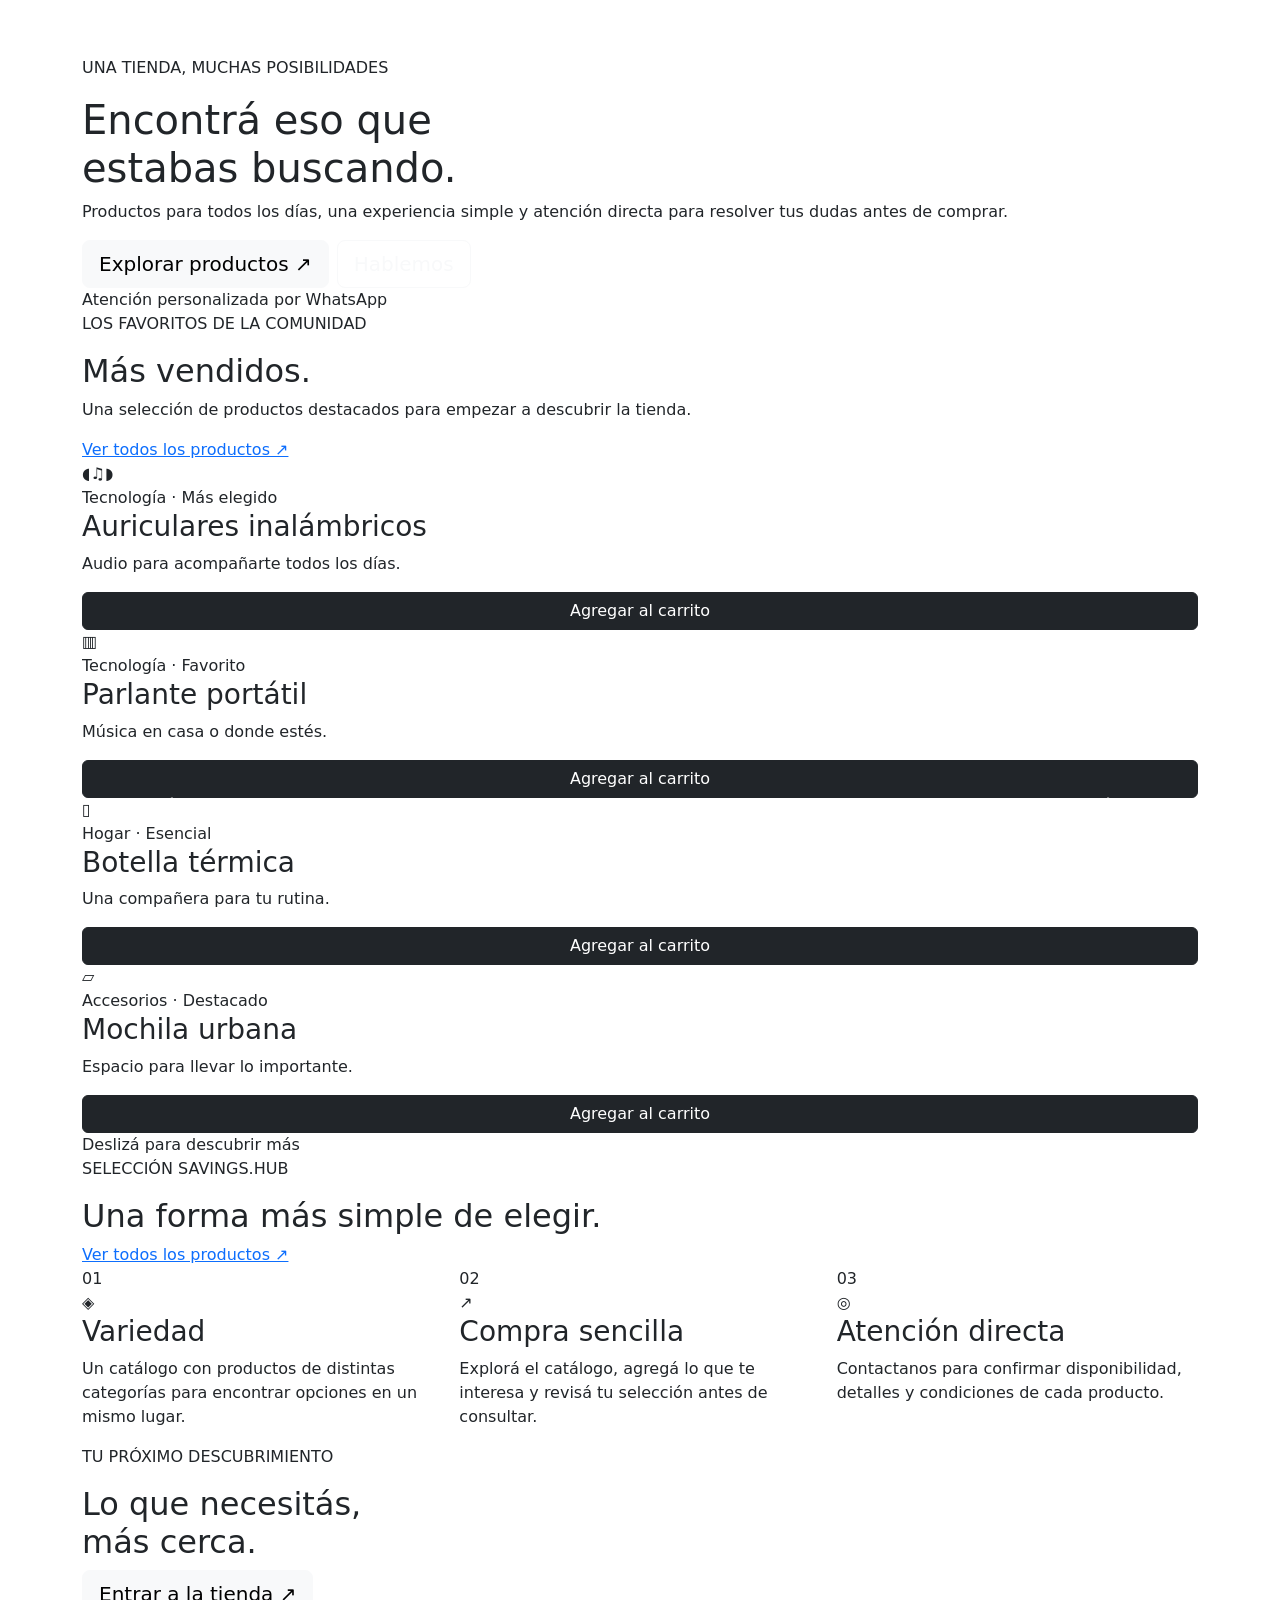
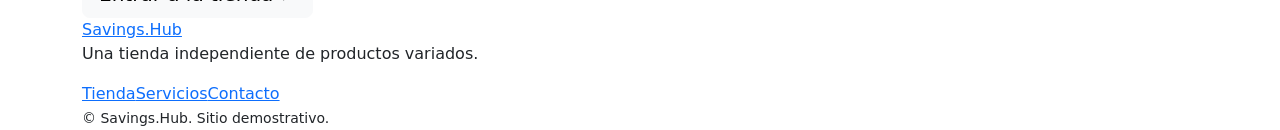
==== index.html @ 27a90b22 "Add files via upload" ====
<!doctype html>
<html lang="es">
<head>
  <meta charset="utf-8">
  <meta name="viewport" content="width=device-width, initial-scale=1">
  <title>Savings.Hub | Encontrá lo que buscás</title>
  <meta name="description" content="Descubrí productos variados en Savings.Hub. Explorá el catálogo y consultá tus compras por WhatsApp.">
  <meta name="keywords" content="Savings.Hub, tienda online, productos variados, compras">
  <meta property="og:title" content="Savings.Hub | Tienda online">
  <meta property="og:description" content="Productos variados, atención cercana y pedidos por WhatsApp.">
  <meta property="og:type" content="website">
  <meta property="og:locale" content="es_AR">
  <link rel="stylesheet" href="https://cdn.jsdelivr.net/npm/bootstrap@5.3.3/dist/css/bootstrap.min.css">
  <link rel="stylesheet" href="css/styles.css">
</head>
<body>
<header>
  <nav class="navbar navbar-expand-lg navbar-dark site-nav">
    <div class="container">
      <a class="navbar-brand fw-bold" href="index.html">Savings<span>.Hub</span></a>
      <button class="navbar-toggler" type="button" data-bs-toggle="collapse" data-bs-target="#mainNav" aria-controls="mainNav" aria-expanded="false" aria-label="Abrir menú de navegación"><span class="navbar-toggler-icon"></span></button>
      <div class="collapse navbar-collapse" id="mainNav">
        <ul class="navbar-nav ms-auto align-items-lg-center">
          <li class="nav-item"><a class="nav-link active" aria-current="page" href="index.html">Inicio</a></li>
          <li class="nav-item"><a class="nav-link" href="tienda.html">Tienda</a></li>
          <li class="nav-item"><a class="nav-link" href="servicios.html">Servicios</a></li>
          <li class="nav-item"><a class="nav-link" href="nosotros.html">Nosotros</a></li>
          <li class="nav-item"><a class="nav-link" href="contacto.html">Contacto</a></li>
        </ul>
      </div>
    </div>
  </nav>
</header>
<main>
  <section class="hero-section">
    <div class="container hero-content">
      <p class="eyebrow">UNA TIENDA, MUCHAS POSIBILIDADES</p>
      <h1>Encontrá eso que<br><span>estabas buscando.</span></h1>
      <p class="hero-copy">Productos para todos los días, una experiencia simple y atención directa para resolver tus dudas antes de comprar.</p>
      <div class="d-flex flex-wrap gap-2">
        <a class="btn btn-light btn-lg" href="tienda.html">Explorar productos <span aria-hidden="true">↗</span></a>
        <a class="btn btn-outline-light btn-lg" href="contacto.html">Hablemos</a>
      </div>
      <div class="hero-note"><span class="status-dot"></span> Atención personalizada por WhatsApp</div>
    </div>
    <div class="hero-orbit orbit-one" aria-hidden="true"></div><div class="hero-orbit orbit-two" aria-hidden="true"></div>
  </section>
  <section class="best-sellers-section section-pad" aria-labelledby="bestSellersTitle">
    <div class="container">
      <div class="section-heading">
        <div><p class="eyebrow dark">LOS FAVORITOS DE LA COMUNIDAD</p><h2 id="bestSellersTitle">Más vendidos.</h2><p class="best-sellers-copy">Una selección de productos destacados para empezar a descubrir la tienda.</p></div>
        <a class="text-link" href="tienda.html#catalogo">Ver todos los productos ↗</a>
      </div>
      <div id="bestSellersCarousel" class="carousel slide best-sellers-carousel" data-bs-ride="false" aria-label="Carrusel de productos más vendidos">
        <div class="carousel-inner">
          <div class="carousel-item active">
            <div class="best-sellers-grid">
              <article class="product-card" data-id="p1" data-name="Auriculares inalámbricos" data-category="tecnologia"><div class="product-art art-headphones" role="img" aria-label="Ilustración de auriculares inalámbricos">◖♫◗</div><div class="product-info"><span class="product-category">Tecnología · Más elegido</span><h3>Auriculares inalámbricos</h3><p>Audio para acompañarte todos los días.</p><button class="btn btn-dark w-100 add-to-cart" type="button">Agregar al carrito</button></div></article>
              <article class="product-card" data-id="p2" data-name="Parlante portátil" data-category="tecnologia"><div class="product-art art-speaker" role="img" aria-label="Ilustración de parlante portátil">▥</div><div class="product-info"><span class="product-category">Tecnología · Favorito</span><h3>Parlante portátil</h3><p>Música en casa o donde estés.</p><button class="btn btn-dark w-100 add-to-cart" type="button">Agregar al carrito</button></div></article>
              <article class="product-card" data-id="p3" data-name="Botella térmica" data-category="hogar"><div class="product-art art-bottle" role="img" aria-label="Ilustración de botella térmica">▯</div><div class="product-info"><span class="product-category">Hogar · Esencial</span><h3>Botella térmica</h3><p>Una compañera para tu rutina.</p><button class="btn btn-dark w-100 add-to-cart" type="button">Agregar al carrito</button></div></article>
              <article class="product-card" data-id="p5" data-name="Mochila urbana" data-category="accesorios"><div class="product-art art-bag" role="img" aria-label="Ilustración de mochila urbana">▱</div><div class="product-info"><span class="product-category">Accesorios · Destacado</span><h3>Mochila urbana</h3><p>Espacio para llevar lo importante.</p><button class="btn btn-dark w-100 add-to-cart" type="button">Agregar al carrito</button></div></article>
            </div>
          </div>
          <div class="carousel-item">
            <div class="best-sellers-grid">
              <article class="product-card" data-id="p4" data-name="Lámpara de escritorio" data-category="hogar"><div class="product-art art-lamp" role="img" aria-label="Ilustración de lámpara de escritorio">♧</div><div class="product-info"><span class="product-category">Hogar · Recomendado</span><h3>Lámpara de escritorio</h3><p>Luz para estudiar y trabajar.</p><button class="btn btn-dark w-100 add-to-cart" type="button">Agregar al carrito</button></div></article>
              <article class="product-card" data-id="p6" data-name="Reloj minimalista" data-category="accesorios"><div class="product-art art-watch" role="img" aria-label="Ilustración de reloj minimalista">◷</div><div class="product-info"><span class="product-category">Accesorios · Clásico</span><h3>Reloj minimalista</h3><p>Un detalle simple para tu estilo.</p><button class="btn btn-dark w-100 add-to-cart" type="button">Agregar al carrito</button></div></article>
              <article class="product-card" data-id="p7" data-name="Organizador de escritorio" data-category="hogar"><div class="product-art art-organizer" role="img" aria-label="Ilustración de organizador de escritorio">▤</div><div class="product-info"><span class="product-category">Hogar · Práctico</span><h3>Organizador de escritorio</h3><p>Un lugar para cada cosa.</p><button class="btn btn-dark w-100 add-to-cart" type="button">Agregar al carrito</button></div></article>
              <article class="product-card" data-id="p8" data-name="Bolso de viaje" data-category="lifestyle"><div class="product-art art-travel" role="img" aria-label="Ilustración de bolso de viaje">▰</div><div class="product-info"><span class="product-category">Lifestyle · Para escapadas</span><h3>Bolso de viaje</h3><p>Listo para tu próxima escapada.</p><button class="btn btn-dark w-100 add-to-cart" type="button">Agregar al carrito</button></div></article>
            </div>
          </div>
        </div>
        <div class="best-sellers-controls"><button class="carousel-control-prev" type="button" data-bs-target="#bestSellersCarousel" data-bs-slide="prev" aria-label="Productos anteriores"><span class="carousel-control-prev-icon" aria-hidden="true"></span></button><span class="best-sellers-counter">Deslizá para descubrir más</span><button class="carousel-control-next" type="button" data-bs-target="#bestSellersCarousel" data-bs-slide="next" aria-label="Productos siguientes"><span class="carousel-control-next-icon" aria-hidden="true"></span></button></div>
      </div>
    </div>
  </section>
  <section class="section-pad">
    <div class="container">
      <div class="section-heading">
        <div><p class="eyebrow dark">SELECCIÓN SAVINGS.HUB</p><h2>Una forma más simple de elegir.</h2></div>
        <a class="text-link" href="tienda.html">Ver todos los productos ↗</a>
      </div>
      <div class="row g-3">
        <div class="col-12 col-md-4"><article class="feature-card"><span class="feature-number">01</span><div class="feature-icon" aria-hidden="true">◈</div><h3>Variedad</h3><p>Un catálogo con productos de distintas categorías para encontrar opciones en un mismo lugar.</p></article></div>
        <div class="col-12 col-md-4"><article class="feature-card"><span class="feature-number">02</span><div class="feature-icon" aria-hidden="true">↗</div><h3>Compra sencilla</h3><p>Explorá el catálogo, agregá lo que te interesa y revisá tu selección antes de consultar.</p></article></div>
        <div class="col-12 col-md-4"><article class="feature-card"><span class="feature-number">03</span><div class="feature-icon" aria-hidden="true">◎</div><h3>Atención directa</h3><p>Contactanos para confirmar disponibilidad, detalles y condiciones de cada producto.</p></article></div>
      </div>
    </div>
  </section>
  <section class="dark-band section-pad">
    <div class="container band-inner">
      <div><p class="eyebrow">TU PRÓXIMO DESCUBRIMIENTO</p><h2>Lo que necesitás,<br>más cerca.</h2></div>
      <a class="btn btn-light btn-lg" href="tienda.html">Entrar a la tienda ↗</a>
    </div>
  </section>
</main>
<footer class="site-footer"><div class="container footer-inner"><a class="footer-brand" href="index.html">Savings.Hub</a><p>Una tienda independiente de productos variados.</p><div class="footer-links"><a href="tienda.html">Tienda</a><a href="servicios.html">Servicios</a><a href="contacto.html">Contacto</a></div><small>© <span data-year></span> Savings.Hub. Sitio demostrativo.</small></div></footer>
<script src="https://cdn.jsdelivr.net/npm/bootstrap@5.3.3/dist/js/bootstrap.bundle.min.js"></script><script src="js/main.js"></script>
</body></html>
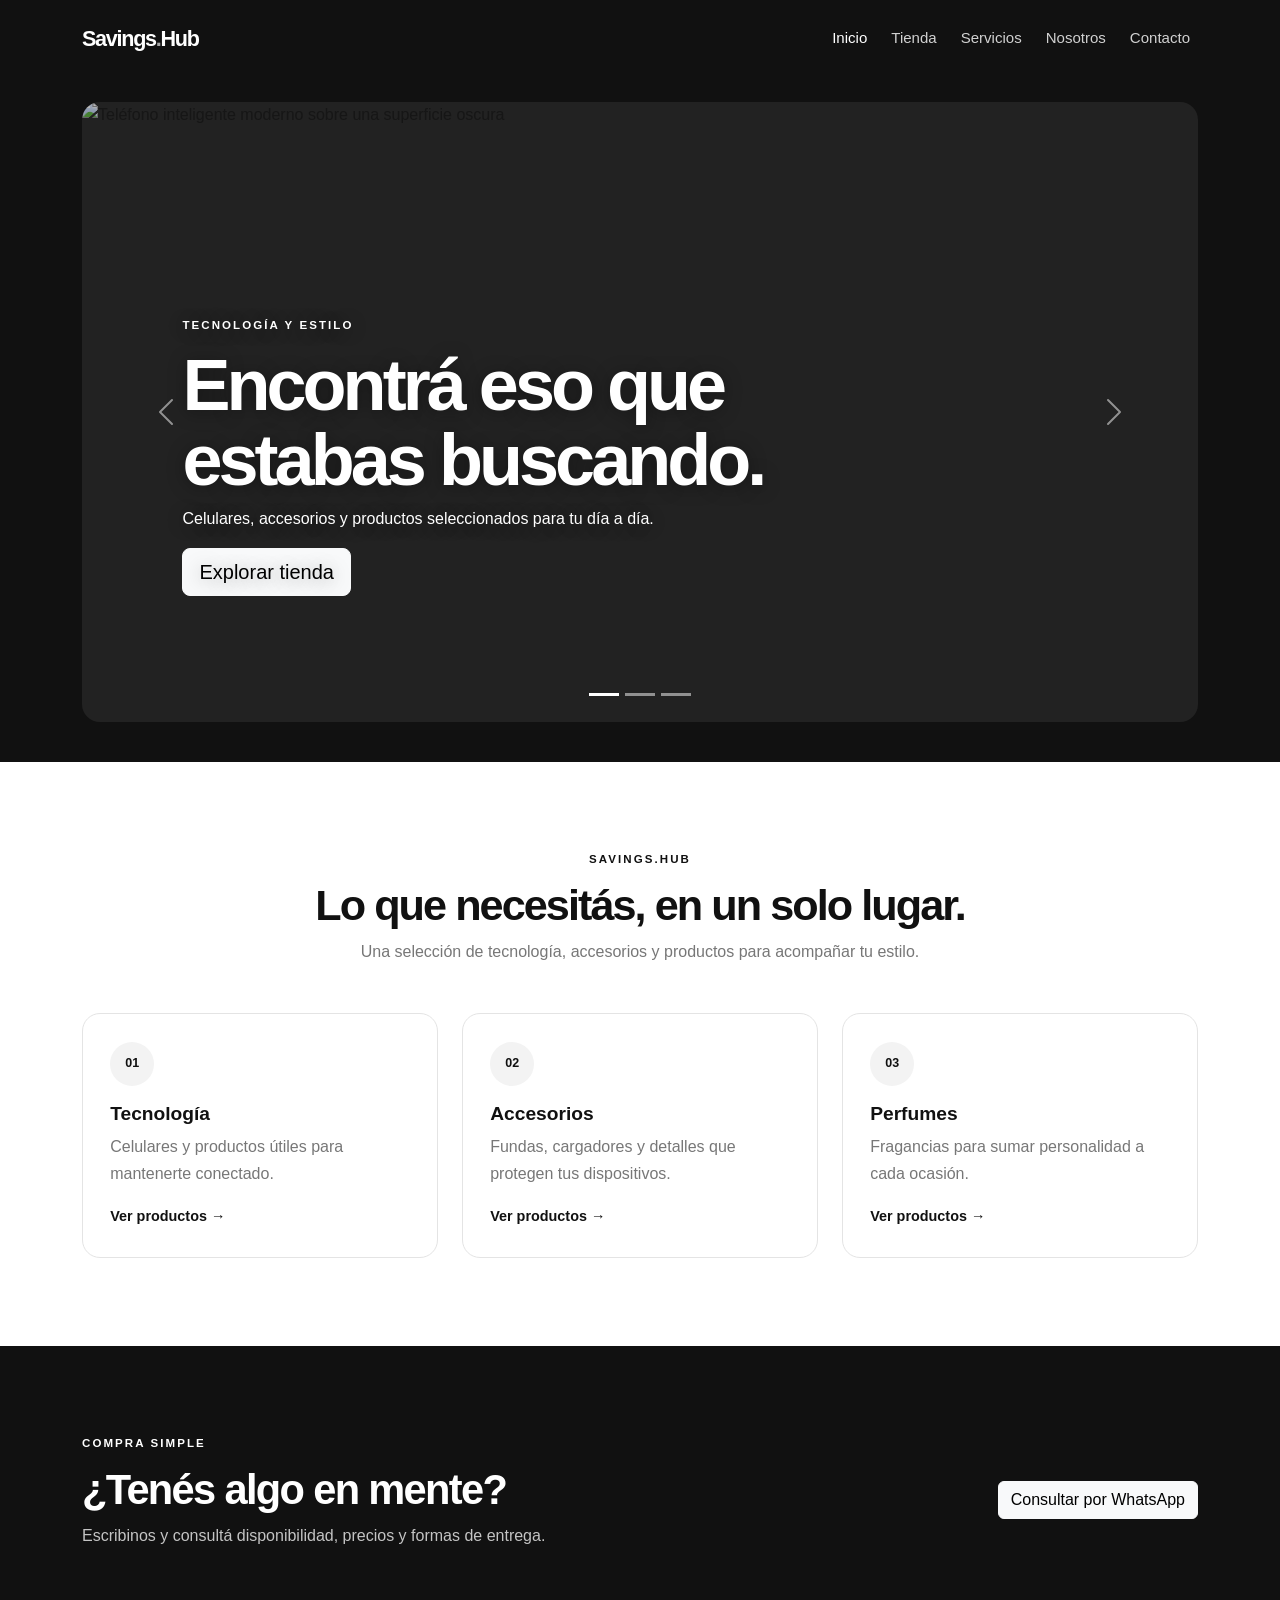
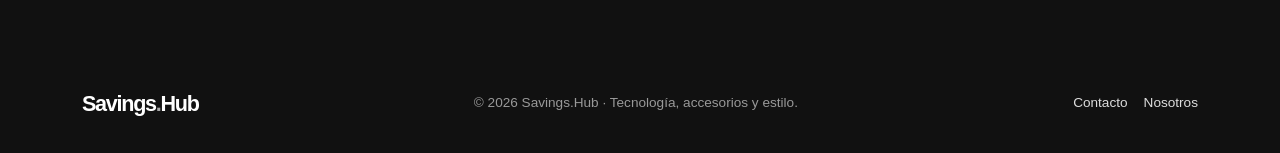
==== commit 0b50baff: "primer commit" ====
--- a/index.html
+++ b/index.html
@@ -3,25 +3,29 @@
 <head>
   <meta charset="utf-8">
   <meta name="viewport" content="width=device-width, initial-scale=1">
-  <title>Savings.Hub | Encontrá lo que buscás</title>
-  <meta name="description" content="Descubrí productos variados en Savings.Hub. Explorá el catálogo y consultá tus compras por WhatsApp.">
-  <meta name="keywords" content="Savings.Hub, tienda online, productos variados, compras">
-  <meta property="og:title" content="Savings.Hub | Tienda online">
-  <meta property="og:description" content="Productos variados, atención cercana y pedidos por WhatsApp.">
+  <title>Savings.Hub | Tecnología y productos seleccionados</title>
+  <meta name="description" content="Descubrí celulares, accesorios tecnológicos y perfumes en Savings.Hub. Productos seleccionados con atención personalizada.">
+  <meta name="keywords" content="Savings.Hub, tecnología, celulares, fundas, cargadores, perfumes, accesorios">
+  <meta property="og:title" content="Savings.Hub | Tecnología y más">
+  <meta property="og:description" content="Tecnología, accesorios y productos seleccionados en un solo lugar.">
   <meta property="og:type" content="website">
   <meta property="og:locale" content="es_AR">
-  <link rel="stylesheet" href="https://cdn.jsdelivr.net/npm/bootstrap@5.3.3/dist/css/bootstrap.min.css">
+  <meta name="theme-color" content="#111111">
+  <link rel="preconnect" href="https://cdn.jsdelivr.net">
+  <link href="https://cdn.jsdelivr.net/npm/bootstrap@5.3.3/dist/css/bootstrap.min.css" rel="stylesheet">
   <link rel="stylesheet" href="css/styles.css">
 </head>
 <body>
 <header>
-  <nav class="navbar navbar-expand-lg navbar-dark site-nav">
+  <nav class="navbar navbar-expand-lg navbar-dark site-navbar">
     <div class="container">
-      <a class="navbar-brand fw-bold" href="index.html">Savings<span>.Hub</span></a>
-      <button class="navbar-toggler" type="button" data-bs-toggle="collapse" data-bs-target="#mainNav" aria-controls="mainNav" aria-expanded="false" aria-label="Abrir menú de navegación"><span class="navbar-toggler-icon"></span></button>
+      <a class="navbar-brand brand" href="index.html">Savings<span>.</span>Hub</a>
+      <button class="navbar-toggler" type="button" data-bs-toggle="collapse" data-bs-target="#mainNav" aria-controls="mainNav" aria-expanded="false" aria-label="Abrir menú">
+        <span class="navbar-toggler-icon"></span>
+      </button>
       <div class="collapse navbar-collapse" id="mainNav">
-        <ul class="navbar-nav ms-auto align-items-lg-center">
-          <li class="nav-item"><a class="nav-link active" aria-current="page" href="index.html">Inicio</a></li>
+        <ul class="navbar-nav ms-auto align-items-lg-center gap-lg-2">
+          <li class="nav-item"><a class="nav-link active" href="index.html">Inicio</a></li>
           <li class="nav-item"><a class="nav-link" href="tienda.html">Tienda</a></li>
           <li class="nav-item"><a class="nav-link" href="servicios.html">Servicios</a></li>
           <li class="nav-item"><a class="nav-link" href="nosotros.html">Nosotros</a></li>
@@ -31,69 +35,95 @@
     </div>
   </nav>
 </header>
+
 <main>
-  <section class="hero-section">
-    <div class="container hero-content">
-      <p class="eyebrow">UNA TIENDA, MUCHAS POSIBILIDADES</p>
-      <h1>Encontrá eso que<br><span>estabas buscando.</span></h1>
-      <p class="hero-copy">Productos para todos los días, una experiencia simple y atención directa para resolver tus dudas antes de comprar.</p>
-      <div class="d-flex flex-wrap gap-2">
-        <a class="btn btn-light btn-lg" href="tienda.html">Explorar productos <span aria-hidden="true">↗</span></a>
-        <a class="btn btn-outline-light btn-lg" href="contacto.html">Hablemos</a>
-      </div>
-      <div class="hero-note"><span class="status-dot"></span> Atención personalizada por WhatsApp</div>
-    </div>
-    <div class="hero-orbit orbit-one" aria-hidden="true"></div><div class="hero-orbit orbit-two" aria-hidden="true"></div>
-  </section>
-  <section class="best-sellers-section section-pad" aria-labelledby="bestSellersTitle">
+  <section class="hero">
     <div class="container">
-      <div class="section-heading">
-        <div><p class="eyebrow dark">LOS FAVORITOS DE LA COMUNIDAD</p><h2 id="bestSellersTitle">Más vendidos.</h2><p class="best-sellers-copy">Una selección de productos destacados para empezar a descubrir la tienda.</p></div>
-        <a class="text-link" href="tienda.html#catalogo">Ver todos los productos ↗</a>
-      </div>
-      <div id="bestSellersCarousel" class="carousel slide best-sellers-carousel" data-bs-ride="false" aria-label="Carrusel de productos más vendidos">
-        <div class="carousel-inner">
+      <div id="heroCarousel" class="carousel slide" data-bs-ride="carousel">
+        <div class="carousel-indicators">
+          <button type="button" data-bs-target="#heroCarousel" data-bs-slide-to="0" class="active" aria-current="true" aria-label="Diapositiva 1"></button>
+          <button type="button" data-bs-target="#heroCarousel" data-bs-slide-to="1" aria-label="Diapositiva 2"></button>
+          <button type="button" data-bs-target="#heroCarousel" data-bs-slide-to="2" aria-label="Diapositiva 3"></button>
+        </div>
+        <div class="carousel-inner hero-carousel">
           <div class="carousel-item active">
-            <div class="best-sellers-grid">
-              <article class="product-card" data-id="p1" data-name="Auriculares inalámbricos" data-category="tecnologia"><div class="product-art art-headphones" role="img" aria-label="Ilustración de auriculares inalámbricos">◖♫◗</div><div class="product-info"><span class="product-category">Tecnología · Más elegido</span><h3>Auriculares inalámbricos</h3><p>Audio para acompañarte todos los días.</p><button class="btn btn-dark w-100 add-to-cart" type="button">Agregar al carrito</button></div></article>
-              <article class="product-card" data-id="p2" data-name="Parlante portátil" data-category="tecnologia"><div class="product-art art-speaker" role="img" aria-label="Ilustración de parlante portátil">▥</div><div class="product-info"><span class="product-category">Tecnología · Favorito</span><h3>Parlante portátil</h3><p>Música en casa o donde estés.</p><button class="btn btn-dark w-100 add-to-cart" type="button">Agregar al carrito</button></div></article>
-              <article class="product-card" data-id="p3" data-name="Botella térmica" data-category="hogar"><div class="product-art art-bottle" role="img" aria-label="Ilustración de botella térmica">▯</div><div class="product-info"><span class="product-category">Hogar · Esencial</span><h3>Botella térmica</h3><p>Una compañera para tu rutina.</p><button class="btn btn-dark w-100 add-to-cart" type="button">Agregar al carrito</button></div></article>
-              <article class="product-card" data-id="p5" data-name="Mochila urbana" data-category="accesorios"><div class="product-art art-bag" role="img" aria-label="Ilustración de mochila urbana">▱</div><div class="product-info"><span class="product-category">Accesorios · Destacado</span><h3>Mochila urbana</h3><p>Espacio para llevar lo importante.</p><button class="btn btn-dark w-100 add-to-cart" type="button">Agregar al carrito</button></div></article>
+            <img src="https://images.unsplash.com/photo-151170 메?auto=format&fit=crop&w=1600&q=80" class="d-block w-100" alt="Teléfono inteligente moderno sobre una superficie oscura">
+            <div class="carousel-caption text-start">
+              <p class="eyebrow">TECNOLOGÍA Y ESTILO</p>
+              <h1>Encontrá eso que<br>estabas buscando.</h1>
+              <p>Celulares, accesorios y productos seleccionados para tu día a día.</p>
+              <a class="btn btn-light btn-lg" href="tienda.html">Explorar tienda</a>
             </div>
           </div>
           <div class="carousel-item">
-            <div class="best-sellers-grid">
-              <article class="product-card" data-id="p4" data-name="Lámpara de escritorio" data-category="hogar"><div class="product-art art-lamp" role="img" aria-label="Ilustración de lámpara de escritorio">♧</div><div class="product-info"><span class="product-category">Hogar · Recomendado</span><h3>Lámpara de escritorio</h3><p>Luz para estudiar y trabajar.</p><button class="btn btn-dark w-100 add-to-cart" type="button">Agregar al carrito</button></div></article>
-              <article class="product-card" data-id="p6" data-name="Reloj minimalista" data-category="accesorios"><div class="product-art art-watch" role="img" aria-label="Ilustración de reloj minimalista">◷</div><div class="product-info"><span class="product-category">Accesorios · Clásico</span><h3>Reloj minimalista</h3><p>Un detalle simple para tu estilo.</p><button class="btn btn-dark w-100 add-to-cart" type="button">Agregar al carrito</button></div></article>
-              <article class="product-card" data-id="p7" data-name="Organizador de escritorio" data-category="hogar"><div class="product-art art-organizer" role="img" aria-label="Ilustración de organizador de escritorio">▤</div><div class="product-info"><span class="product-category">Hogar · Práctico</span><h3>Organizador de escritorio</h3><p>Un lugar para cada cosa.</p><button class="btn btn-dark w-100 add-to-cart" type="button">Agregar al carrito</button></div></article>
-              <article class="product-card" data-id="p8" data-name="Bolso de viaje" data-category="lifestyle"><div class="product-art art-travel" role="img" aria-label="Ilustración de bolso de viaje">▰</div><div class="product-info"><span class="product-category">Lifestyle · Para escapadas</span><h3>Bolso de viaje</h3><p>Listo para tu próxima escapada.</p><button class="btn btn-dark w-100 add-to-cart" type="button">Agregar al carrito</button></div></article>
+            <img src="https://images.unsplash.com/photo-1601599561213-832382fd07ba?auto=format&fit=crop&w=1600&q=80" class="d-block w-100" alt="Accesorios tecnológicos ordenados sobre una mesa">
+            <div class="carousel-caption text-start">
+              <p class="eyebrow">DETALLES QUE SUMAN</p>
+              <h2>Accesorios para todos los días.</h2>
+              <p>Protegé, cargá y disfrutá tus dispositivos.</p>
+              <a class="btn btn-light btn-lg" href="tienda.html#accesorios">Ver accesorios</a>
+            </div>
+          </div>
+          <div class="carousel-item">
+            <img src="https://images.unsplash.com/photo-1541643600914-78b084683601?auto=format&fit=crop&w=1600&q=80" class="d-block w-100" alt="Frasco de perfume elegante">
+            <div class="carousel-caption text-start">
+              <p class="eyebrow">UN TOQUE PERSONAL</p>
+              <h2>Pequeños lujos, gran estilo.</h2>
+              <p>Descubrí también nuestra selección de perfumes.</p>
+              <a class="btn btn-light btn-lg" href="tienda.html#perfumes">Ver perfumes</a>
             </div>
           </div>
         </div>
-        <div class="best-sellers-controls"><button class="carousel-control-prev" type="button" data-bs-target="#bestSellersCarousel" data-bs-slide="prev" aria-label="Productos anteriores"><span class="carousel-control-prev-icon" aria-hidden="true"></span></button><span class="best-sellers-counter">Deslizá para descubrir más</span><button class="carousel-control-next" type="button" data-bs-target="#bestSellersCarousel" data-bs-slide="next" aria-label="Productos siguientes"><span class="carousel-control-next-icon" aria-hidden="true"></span></button></div>
+        <button class="carousel-control-prev" type="button" data-bs-target="#heroCarousel" data-bs-slide="prev" aria-label="Anterior"><span class="carousel-control-prev-icon"></span></button>
+        <button class="carousel-control-next" type="button" data-bs-target="#heroCarousel" data-bs-slide="next" aria-label="Siguiente"><span class="carousel-control-next-icon"></span></button>
       </div>
     </div>
   </section>
-  <section class="section-pad">
+
+  <section class="section-space">
     <div class="container">
       <div class="section-heading">
-        <div><p class="eyebrow dark">SELECCIÓN SAVINGS.HUB</p><h2>Una forma más simple de elegir.</h2></div>
-        <a class="text-link" href="tienda.html">Ver todos los productos ↗</a>
+        <p class="eyebrow">SAVINGS.HUB</p>
+        <h2>Lo que necesitás, en un solo lugar.</h2>
+        <p>Una selección de tecnología, accesorios y productos para acompañar tu estilo.</p>
       </div>
-      <div class="row g-3">
-        <div class="col-12 col-md-4"><article class="feature-card"><span class="feature-number">01</span><div class="feature-icon" aria-hidden="true">◈</div><h3>Variedad</h3><p>Un catálogo con productos de distintas categorías para encontrar opciones en un mismo lugar.</p></article></div>
-        <div class="col-12 col-md-4"><article class="feature-card"><span class="feature-number">02</span><div class="feature-icon" aria-hidden="true">↗</div><h3>Compra sencilla</h3><p>Explorá el catálogo, agregá lo que te interesa y revisá tu selección antes de consultar.</p></article></div>
-        <div class="col-12 col-md-4"><article class="feature-card"><span class="feature-number">03</span><div class="feature-icon" aria-hidden="true">◎</div><h3>Atención directa</h3><p>Contactanos para confirmar disponibilidad, detalles y condiciones de cada producto.</p></article></div>
+      <div class="row g-4 mt-2">
+        <div class="col-12 col-md-4">
+          <article class="feature-card h-100">
+            <span class="feature-icon">01</span><h3>Tecnología</h3>
+            <p>Celulares y productos útiles para mantenerte conectado.</p>
+            <a href="tienda.html#celulares" class="text-link">Ver productos →</a>
+          </article>
+        </div>
+        <div class="col-12 col-md-4">
+          <article class="feature-card h-100">
+            <span class="feature-icon">02</span><h3>Accesorios</h3>
+            <p>Fundas, cargadores y detalles que protegen tus dispositivos.</p>
+            <a href="tienda.html#accesorios" class="text-link">Ver productos →</a>
+          </article>
+        </div>
+        <div class="col-12 col-md-4">
+          <article class="feature-card h-100">
+            <span class="feature-icon">03</span><h3>Perfumes</h3>
+            <p>Fragancias para sumar personalidad a cada ocasión.</p>
+            <a href="tienda.html#perfumes" class="text-link">Ver productos →</a>
+          </article>
+        </div>
       </div>
     </div>
   </section>
-  <section class="dark-band section-pad">
-    <div class="container band-inner">
-      <div><p class="eyebrow">TU PRÓXIMO DESCUBRIMIENTO</p><h2>Lo que necesitás,<br>más cerca.</h2></div>
-      <a class="btn btn-light btn-lg" href="tienda.html">Entrar a la tienda ↗</a>
+
+  <section class="dark-band section-space">
+    <div class="container band-content">
+      <div><p class="eyebrow">COMPRA SIMPLE</p><h2>¿Tenés algo en mente?</h2><p>Escribinos y consultá disponibilidad, precios y formas de entrega.</p></div>
+      <a class="btn btn-light" href="https://wa.me/5493564305591" target="_blank" rel="noopener">Consultar por WhatsApp</a>
     </div>
   </section>
 </main>
-<footer class="site-footer"><div class="container footer-inner"><a class="footer-brand" href="index.html">Savings.Hub</a><p>Una tienda independiente de productos variados.</p><div class="footer-links"><a href="tienda.html">Tienda</a><a href="servicios.html">Servicios</a><a href="contacto.html">Contacto</a></div><small>© <span data-year></span> Savings.Hub. Sitio demostrativo.</small></div></footer>
-<script src="https://cdn.jsdelivr.net/npm/bootstrap@5.3.3/dist/js/bootstrap.bundle.min.js"></script><script src="js/main.js"></script>
-</body></html>+
+<footer class="site-footer">
+  <div class="container footer-content"><a class="brand" href="index.html">Savings<span>.</span>Hub</a><p>© 2026 Savings.Hub · Tecnología, accesorios y estilo.</p><div class="footer-links"><a href="contacto.html">Contacto</a><a href="nosotros.html">Nosotros</a></div></div>
+</footer>
+<script src="https://cdn.jsdelivr.net/npm/bootstrap@5.3.3/dist/js/bootstrap.bundle.min.js"></script>
+</body>
+</html>
--- a/css/styles.css
+++ b/css/styles.css
@@ -0,0 +1,123 @@
+/* Savings.Hub | Estilos propios. Enfoque Mobile-First. */
+:root {
+  --black: #111111;
+  --charcoal: #202020;
+  --gray: #777777;
+  --light-gray: #f3f3f3;
+  --white: #ffffff;
+  --border: #e4e4e4;
+  --radius: 18px;
+  --shadow: 0 14px 40px rgba(0, 0, 0, .07);
+}
+* { box-sizing: border-box; }
+html { scroll-behavior: smooth; }
+body { margin: 0; color: var(--black); background: var(--white); font-family: Inter, -apple-system, BlinkMacSystemFont, "Segoe UI", sans-serif; line-height: 1.65; }
+img { max-width: 100%; display: block; }
+a { color: inherit; }
+.site-navbar { background: var(--black); padding: 1rem 0; }
+.brand { color: var(--white); font-size: 1.35rem; font-weight: 800; letter-spacing: -.06em; text-decoration: none; }
+.brand span { color: #a7a7a7; }
+.navbar .nav-link { color: #d1d1d1; font-size: .94rem; }
+.navbar .nav-link:hover, .navbar .nav-link.active { color: var(--white); }
+.hero { background: #111; padding: 1rem 0 2rem; }
+.hero-carousel { border-radius: var(--radius); overflow: hidden; }
+.hero-carousel .carousel-item { height: 480px; background: #222; }
+.hero-carousel img { height: 100%; object-fit: cover; opacity: .68; }
+.hero-carousel .carousel-caption { left: 9%; right: 8%; bottom: 14%; text-shadow: 0 2px 18px rgba(0,0,0,.35); }
+.hero-carousel h1, .hero-carousel h2 { font-size: clamp(2rem, 7vw, 4.5rem); font-weight: 750; line-height: 1.04; letter-spacing: -.055em; max-width: 760px; }
+.hero-carousel p:not(.eyebrow) { max-width: 500px; font-size: 1rem; }
+.eyebrow { font-size: .72rem; letter-spacing: .18em; font-weight: 800; margin-bottom: .8rem; }
+.section-space { padding: 4rem 0; }
+.section-bottom { padding-bottom: 4rem; }
+.section-heading { max-width: 680px; margin: 0 auto 1.5rem; text-align: center; }
+.section-heading h2, .story-layout h2 { font-size: clamp(1.8rem, 5vw, 2.7rem); font-weight: 750; line-height: 1.15; letter-spacing: -.045em; }
+.section-heading p:last-child { color: var(--gray); }
+.feature-card, .service-card, .value-card { padding: 1.7rem; border: 1px solid var(--border); border-radius: var(--radius); background: var(--white); }
+.feature-card h3, .service-card h2, .value-card h3 { font-size: 1.2rem; font-weight: 750; margin: 1rem 0 .6rem; }
+.feature-card p, .service-card p, .value-card p { color: var(--gray); }
+.feature-icon, .service-number { display: inline-flex; align-items: center; justify-content: center; width: 44px; height: 44px; border-radius: 50%; background: var(--light-gray); font-size: .78rem; font-weight: 800; }
+.text-link { text-decoration: none; font-weight: 700; font-size: .9rem; }
+.text-link:hover { text-decoration: underline; }
+.dark-band { background: var(--black); color: var(--white); }
+.band-content { display: flex; flex-direction: column; gap: 1.5rem; align-items: flex-start; justify-content: space-between; }
+.band-content h2 { font-size: clamp(1.7rem, 5vw, 2.6rem); font-weight: 750; letter-spacing: -.04em; }
+.band-content p:not(.eyebrow) { color: #c4c4c4; }
+.site-footer { background: #111; color: #ddd; padding: 2rem 0; }
+.footer-content { display: flex; flex-direction: column; gap: .7rem; align-items: flex-start; }
+.footer-content p { margin: 0; color: #999; font-size: .85rem; }
+.footer-links { display: flex; gap: 1rem; }
+.footer-links a { color: #ddd; font-size: .85rem; text-decoration: none; }
+.footer-links a:hover { text-decoration: underline; }
+.page-hero { background: var(--light-gray); padding: 4rem 0; }
+.page-hero h1 { font-size: clamp(2.4rem, 7vw, 4rem); font-weight: 800; letter-spacing: -.06em; line-height: 1.05; }
+.page-hero p:last-child { color: var(--gray); max-width: 600px; }
+.catalog-toolbar { display: flex; flex-direction: column; gap: 1rem; margin-bottom: 1.5rem; }
+.catalog-toolbar h2 { font-size: 1.6rem; font-weight: 750; }
+.muted { color: var(--gray); font-size: .9rem; }
+.filter-label { font-size: .85rem; font-weight: 700; }
+.filter-select { max-width: 100%; }
+.product-grid { display: grid; grid-template-columns: 1fr; gap: 1.2rem; }
+.product-card { overflow: hidden; border: 1px solid var(--border); border-radius: var(--radius); background: var(--white); transition: transform .2s ease, box-shadow .2s ease; }
+.product-card:hover { transform: translateY(-4px); box-shadow: var(--shadow); }
+.product-card img { width: 100%; height: 230px; object-fit: cover; background: var(--light-gray); }
+.product-info { padding: 1.1rem; }
+.product-category { color: var(--gray); font-size: .72rem; text-transform: uppercase; letter-spacing: .12em; font-weight: 800; }
+.product-info h3 { font-size: 1.1rem; font-weight: 750; margin: .35rem 0; }
+.product-info p { color: var(--gray); font-size: .9rem; min-height: 2.8em; }
+.product-bottom { display: flex; flex-wrap: wrap; justify-content: space-between; align-items: center; gap: .5rem; border-top: 1px solid var(--border); padding-top: .8rem; font-size: .8rem; }
+.product-bottom a { font-weight: 750; text-decoration: none; }
+.product-bottom a:hover { text-decoration: underline; }
+.empty-state { text-align: center; padding: 2rem; color: var(--gray); }
+.callout { padding: 2rem; border-radius: var(--radius); background: var(--light-gray); display: flex; flex-direction: column; gap: 1.2rem; align-items: flex-start; }
+.callout h2 { font-weight: 750; letter-spacing: -.04em; }
+.callout p { margin: 0; color: var(--gray); }
+.story-layout { display: grid; grid-template-columns: 1fr; gap: 2rem; align-items: center; }
+.story-layout p { color: var(--gray); }
+.story-image { width: 100%; max-height: 420px; object-fit: cover; border-radius: var(--radius); }
+.values-section { background: #f7f7f7; }
+.values-grid { display: grid; grid-template-columns: 1fr; gap: 1rem; }
+.value-card { background: white; }
+.team-grid { display: grid; grid-template-columns: 1fr; gap: 1rem; }
+.team-card { max-width: 360px; padding: 2rem; text-align: center; border: 1px solid var(--border); border-radius: var(--radius); margin: 0 auto; }
+.avatar { display: grid; place-items: center; width: 82px; height: 82px; border-radius: 50%; background: var(--black); color: white; font-weight: 800; font-size: 1.3rem; margin: 0 auto 1rem; }
+.team-card h3 { font-size: 1.1rem; font-weight: 750; }
+.team-card p, .team-card span { color: var(--gray); font-size: .9rem; }
+.contact-layout { display: grid; grid-template-columns: 1fr; gap: 2rem; align-items: start; }
+.contact-panel, .contact-aside { padding: 1.4rem; border: 1px solid var(--border); border-radius: var(--radius); }
+.contact-panel h2, .contact-aside h2 { font-weight: 750; letter-spacing: -.03em; font-size: 1.5rem; }
+.form-label { font-weight: 700; font-size: .9rem; }
+.form-control, .form-select { padding: .75rem .85rem; border-color: #d8d8d8; border-radius: 10px; }
+.form-control:focus, .form-select:focus { border-color: #555; box-shadow: 0 0 0 .2rem rgba(0,0,0,.1); }
+.form-notice { margin: .8rem 0 0; font-size: .9rem; }
+.contact-symbol { display: grid; place-items: center; width: 64px; height: 64px; background: var(--black); color: white; border-radius: 50%; font-weight: 800; margin-bottom: 1.3rem; }
+.contact-aside > p { color: var(--gray); }
+.contact-detail { display: flex; flex-direction: column; gap: .1rem; border-top: 1px solid var(--border); padding: 1rem 0 0; margin-top: 1rem; }
+.contact-detail span { color: var(--gray); font-size: .8rem; }
+@media (min-width: 576px) {
+  .product-grid { grid-template-columns: repeat(2, minmax(0, 1fr)); }
+  .values-grid { grid-template-columns: repeat(2, minmax(0, 1fr)); }
+  .catalog-toolbar { flex-direction: row; align-items: end; justify-content: space-between; flex-wrap: wrap; }
+  .filter-select { min-width: 220px; }
+  .contact-panel, .contact-aside { padding: 2rem; }
+}
+@media (min-width: 768px) {
+  .section-space { padding: 5.5rem 0; }
+  .hero { padding: 1.5rem 0 2.5rem; }
+  .hero-carousel .carousel-item { height: 560px; }
+  .band-content { flex-direction: row; align-items: center; }
+  .footer-content { flex-direction: row; align-items: center; justify-content: space-between; }
+  .story-layout { grid-template-columns: 1.1fr .9fr; }
+  .values-grid { grid-template-columns: repeat(3, minmax(0, 1fr)); }
+  .contact-layout { grid-template-columns: minmax(0, 1.4fr) minmax(260px, .8fr); }
+  .callout { flex-direction: row; align-items: center; justify-content: space-between; padding: 2.5rem; }
+}
+@media (min-width: 992px) {
+  .product-grid { grid-template-columns: repeat(4, minmax(0, 1fr)); gap: 1.4rem; }
+  .hero-carousel .carousel-item { height: 620px; }
+  .hero-carousel .carousel-caption { bottom: 17%; }
+  .team-grid { grid-template-columns: repeat(3, minmax(0, 1fr)); }
+}
+@media (prefers-reduced-motion: reduce) {
+  html { scroll-behavior: auto; }
+  *, *::before, *::after { transition-duration: .01ms !important; animation-duration: .01ms !important; }
+}
